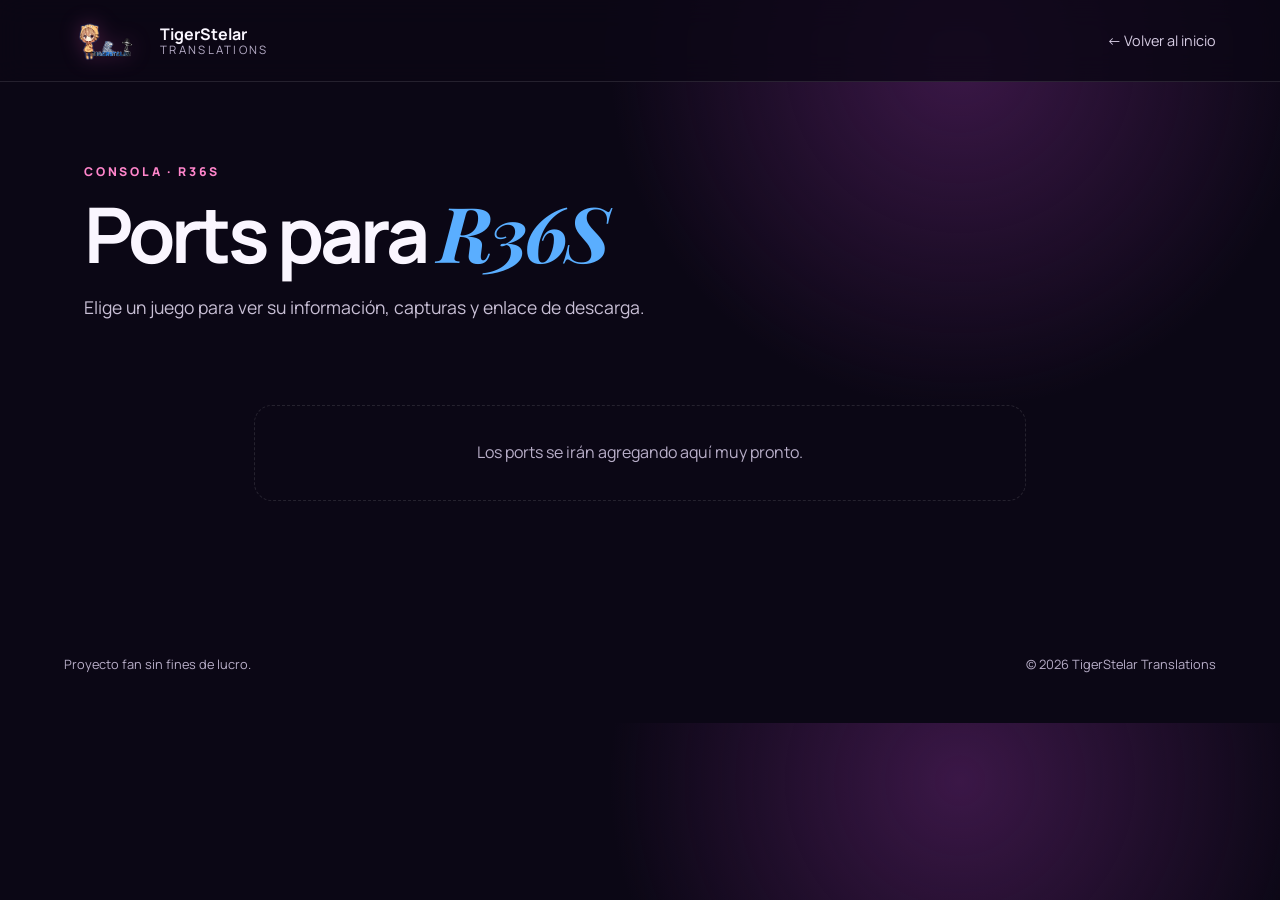
==== projects/ports-r36s/index.html @ 0d15827e "Add files via upload" ====
<!doctype html>
<html lang="es">
<head>
  <meta charset="utf-8"><meta name="viewport" content="width=device-width,initial-scale=1">
  <meta name="description" content="Ports de juegos para la R36S hechos por TigerStelar Translations.">
  <title>Ports para R36S | TigerStelar Translations</title>
  <link rel="icon" type="image/svg+xml" href="data:image/svg+xml,%3Csvg xmlns='http://www.w3.org/2000/svg' viewBox='0 0 64 64'%3E%3Crect width='64' height='64' rx='16' fill='%23100921'/%3E%3Cpath d='M32 9l5.8 14.8L54 25l-12.6 10.3L45.5 52 32 42.8 18.5 52l4.1-16.7L10 25l16.2-1.2z' fill='%23ff5dbb'/%3E%3C/svg%3E">
  <link rel="stylesheet" href="../../css/style.css">
</head>
<body class="project-page">
  <header class="topbar"><a class="brand" href="../../index.html"><img class="brand-logo" src="../../assets/images/tigerstelar-logo.png" alt="Logo de TigerStelar Translations"><span class="brand-name"><strong>TigerStelar</strong><small>Translations</small></span></a><a class="back-link" href="../../index.html">← Volver al inicio</a></header>
  <main>
    <section class="ports-page-hero">
      <p class="eyebrow">CONSOLA · R36S</p>
      <h1>Ports para <em>R36S</em></h1>
      <p class="intro">Elige un juego para ver su información, capturas y enlace de descarga.</p>
    </section>
    <section class="ports-list" aria-label="Lista de ports">
      <!-- PLANTILLA DE UN PORT (copiar y pegar uno por juego):
      <a class="port-item" href="NOMBRE-DEL-JUEGO/index.html">
        <div class="port-item-image"><img src="../../assets/images/ports-r36s/NOMBRE-DEL-JUEGO/card.jpg" alt="NOMBRE DEL JUEGO" loading="lazy"></div>
        <div class="port-item-name"><h2>NOMBRE DEL JUEGO</h2><span aria-hidden="true">→</span></div>
      </a>
      -->
      <p class="ports-empty">Los ports se irán agregando aquí muy pronto.</p>
    </section>
  </main>
  <footer><p>Proyecto fan sin fines de lucro.</p><p>© <span id="year"></span> TigerStelar Translations</p></footer>
  <script src="../../js/script.js"></script>
</body>
</html>
---- css/style.css ----
@import url('https://fonts.googleapis.com/css2?family=Manrope:wght@400;600;700;800&family=Playfair+Display:ital,wght@1,700&display=swap');
:root{--bg:#0b0715;--panel:#151024;--panel2:#1c1330;--text:#faf6ff;--muted:#b8aec8;--pink:#ff5dbb;--purple:#9e65ff;--line:rgba(255,255,255,.11)}
*{box-sizing:border-box}html{scroll-behavior:smooth}body{margin:0;background:radial-gradient(circle at 75% 10%,#32164a 0,transparent 30%),var(--bg);color:var(--text);font-family:Manrope,Arial,sans-serif;line-height:1.6}a{color:inherit;text-decoration:none}.topbar{height:82px;padding:0 max(5vw,24px);display:flex;align-items:center;justify-content:space-between;border-bottom:1px solid var(--line);background:rgba(11,7,21,.82);backdrop-filter:blur(14px);position:sticky;top:0;z-index:20}.brand{display:flex;gap:10px;align-items:center}.brand-star{width:38px;height:38px;border-radius:12px;display:grid;place-items:center;background:linear-gradient(135deg,var(--pink),var(--purple));box-shadow:0 0 24px #ff5dbb55}.brand strong,.brand small{display:block;line-height:1.15}.brand small{font-size:.72rem;letter-spacing:.2em;text-transform:uppercase;color:var(--muted)}nav{display:flex;gap:30px}nav a,.back-link{font-size:.9rem;color:#d8cee5}nav a:hover,.back-link:hover{color:var(--pink)}.menu-button{display:none;color:white;background:none;border:0;font-size:1.6rem}.hero,.project-hero{max-width:1240px;margin:auto;min-height:640px;padding:90px max(5vw,24px);display:grid;grid-template-columns:1.1fr .9fr;align-items:center;gap:50px}.eyebrow{font-size:.76rem;font-weight:800;letter-spacing:.23em;color:#ff85cb;margin:0 0 12px}.hero h1,.project-hero h1{font-size:clamp(3.2rem,7vw,6.4rem);line-height:.98;letter-spacing:-.055em;margin:0 0 28px}.hero h1 em,.project-hero h1 em{font-family:"Playfair Display",serif;color:var(--pink);font-weight:700}.intro{font-size:1.1rem;color:#c8bfd5;max-width:610px}.button{display:inline-flex;gap:18px;align-items:center;margin-top:24px;padding:14px 20px;border-radius:12px;background:linear-gradient(100deg,var(--pink),#b450f1);font-weight:800;box-shadow:0 10px 35px #e84fa22c}.hero-art{height:430px;position:relative;display:grid;place-items:center}.moon{width:min(34vw,360px);aspect-ratio:1;border-radius:50%;display:grid;place-items:center;background:radial-gradient(circle at 33% 28%,#ffd4ef,#ff78c6 34%,#924ce1 70%,#3e1f71);box-shadow:0 0 90px #c35aff55;position:relative;z-index:2}.moon span{font-size:7rem;font-weight:800;color:#170b2a55}.orbit{position:absolute;border:1px solid #ffb1df55;border-radius:50%;width:92%;height:52%;transform:rotate(-22deg)}.orbit-two{width:65%;height:110%;transform:rotate(45deg)}.spark{position:absolute;color:#ffbde3}.s1{top:5%;right:12%;font-size:2rem}.s2{bottom:12%;left:8%;font-size:2.5rem}.s3{top:35%;left:4%}.section{max-width:1240px;margin:auto;padding:90px max(5vw,24px)}.projects-section{border-top:1px solid var(--line)}.section-heading{display:flex;justify-content:space-between;gap:30px;align-items:end;margin-bottom:36px}.section-heading h2,.updates h2,.community h2,.about-project h2{font-size:clamp(2.2rem,5vw,4rem);line-height:1;margin:0}.section-heading>p{max-width:430px;color:var(--muted)}.projects-grid{display:grid;grid-template-columns:1.35fr .65fr;gap:22px}.project-card{background:linear-gradient(145deg,#21122f,#14101f);border:1px solid var(--line);border-radius:24px;overflow:hidden;transition:.25s}.project-card[href]:hover{transform:translateY(-6px);border-color:#ff73c866;box-shadow:0 18px 50px #0008}.project-visual{height:280px;display:grid;place-items:center;position:relative;background:radial-gradient(circle at 65% 38%,#fa66bd55,transparent 28%),linear-gradient(120deg,#2c1645,#12101d)}.project-platform{position:absolute;top:18px;left:18px;border:1px solid #ffffff33;border-radius:999px;padding:5px 11px;font-size:.72rem;font-weight:800}.project-monogram{font-size:5rem;font-weight:800;color:#ffd6ef;text-shadow:0 0 35px #fa5fbb88}.project-info{padding:22px 24px;display:flex;align-items:end;justify-content:space-between}.project-info h3{font-size:1.5rem;margin:8px 0 0}.project-info p{margin:0;color:var(--muted)}.status{font-size:.78rem;color:#ffacd9;font-weight:700}.status i{display:inline-block;width:8px;height:8px;border-radius:50%;background:#ff5dbb;box-shadow:0 0 12px #ff5dbb}.project-arrow{font-size:2rem}.coming-soon{opacity:.63}.question{font-size:6rem;color:#ffffff21}.status.muted{color:#aaa0b8}.news-grid{display:grid;grid-template-columns:repeat(3,1fr);gap:20px}.news-card{min-height:270px;padding:28px;border:1px solid var(--line);background:var(--panel);border-radius:20px}.news-card.featured{background:linear-gradient(145deg,#3a1743,#1d102b)}.news-card time{float:right;font-size:.72rem;color:var(--muted)}.news-tag{font-size:.7rem;font-weight:800;color:#ff79c5}.news-card h3{clear:both;font-size:1.35rem;padding-top:55px}.news-card p{color:var(--muted)}.updates{display:grid;grid-template-columns:.75fr 1.25fr;gap:70px}.updates-copy{color:var(--muted)}.timeline{margin:0;padding:0;list-style:none}.timeline li{display:grid;grid-template-columns:130px 1fr;gap:24px;padding:0 0 34px 28px;border-left:1px solid #b45aff55;position:relative}.timeline li:before{content:"";position:absolute;width:10px;height:10px;border-radius:50%;background:var(--pink);left:-6px;top:7px;box-shadow:0 0 15px var(--pink)}.timeline time{font-size:.75rem;color:#ff8dce;font-weight:800}.timeline strong{font-size:1.08rem}.timeline p{margin:3px 0;color:var(--muted)}.community{text-align:center;background:radial-gradient(circle,#3b174b,transparent 66%);border-block:1px solid var(--line);max-width:none}.community>p:not(.eyebrow){color:var(--muted)}.socials{display:flex;gap:16px;justify-content:center;margin-top:35px}.socials span{min-width:190px;padding:18px;border:1px solid var(--line);border-radius:14px;background:#171022;font-weight:800}.socials small{display:block;color:var(--muted);font-weight:400}footer{padding:35px max(5vw,24px);display:flex;justify-content:space-between;align-items:center;gap:25px;color:var(--muted);font-size:.8rem}.project-page{background:radial-gradient(circle at 75% 8%,#3b1747 0,transparent 30%),var(--bg)}.project-hero{min-height:590px}.project-hero .status{display:inline-block;margin-bottom:28px}.notice{display:inline-block;margin-top:18px;padding:10px 14px;border:1px solid var(--line);border-radius:10px;color:#dfd4e9}.oreimo-cover{justify-self:center;width:min(340px,80vw);aspect-ratio:.72;border-radius:22px;display:flex;flex-direction:column;align-items:center;justify-content:center;background:linear-gradient(145deg,#ff88ca,#9f5ddf 54%,#291443);box-shadow:20px 24px 0 #ffffff0a,0 25px 80px #dc5bb344;transform:rotate(3deg)}.oreimo-cover span{font-size:4.5rem;font-weight:800}.oreimo-cover b{letter-spacing:.45em}.progress-grid{display:grid;grid-template-columns:repeat(2,1fr);gap:18px}.progress-card{padding:24px;border:1px solid var(--line);border-radius:18px;background:var(--panel)}.progress-card>div:first-child{display:flex;justify-content:space-between}.progress-card p{color:var(--muted);margin-bottom:0}.progress{height:9px;background:#ffffff12;border-radius:20px;overflow:hidden;margin-top:16px}.progress i{display:block;height:100%;border-radius:20px;background:linear-gradient(90deg,var(--pink),var(--purple))}.about-project{display:grid;grid-template-columns:1fr 1fr;gap:70px;border-top:1px solid var(--line)}.about-project>div:last-child{font-size:1.05rem;color:var(--muted)}
@media(max-width:800px){.topbar{height:70px}.menu-button{display:block}nav{display:none;position:absolute;top:70px;left:0;right:0;padding:18px 24px;background:#0f091a;flex-direction:column;border-bottom:1px solid var(--line)}nav.open{display:flex}.hero,.project-hero{grid-template-columns:1fr;min-height:auto;padding-top:65px}.hero-art{height:320px}.moon{width:260px}.projects-grid,.news-grid,.updates,.about-project{grid-template-columns:1fr}.project-visual{height:230px}.section-heading{display:block}.socials,footer{flex-direction:column}.socials span{width:100%}.progress-grid{grid-template-columns:1fr}.timeline li{grid-template-columns:1fr;gap:4px}.hero h1,.project-hero h1{font-size:3.25rem}.oreimo-cover{width:260px}footer{text-align:center}}

/* Logo oficial de TigerStelar */
.brand{gap:8px}.brand-logo{width:88px;height:76px;object-fit:contain;filter:drop-shadow(0 0 10px #ff5dbb44)}
@media(max-width:800px){.brand-logo{width:72px;height:64px}.brand-name{display:none}}

/* Imágenes del proyecto Oreimo */
.project-visual-image{overflow:hidden;background:linear-gradient(135deg,#fff,#f7d9ed)}.project-visual-image img{width:100%;height:100%;object-fit:contain;object-position:center bottom;transition:transform .35s ease}.project-card:hover .project-visual-image img{transform:scale(1.035)}.project-visual-image:after{content:"";position:absolute;inset:auto 0 0;height:36%;background:linear-gradient(transparent,#171020cc);pointer-events:none}.project-visual-image .project-platform{z-index:2;background:#161021cc;backdrop-filter:blur(6px)}
.oreimo-cover{overflow:hidden;position:relative;background:linear-gradient(145deg,#fff,#f0cbe3)}.oreimo-cover img{width:100%;height:100%;object-fit:contain;object-position:center bottom}.oreimo-cover span,.oreimo-cover b{position:absolute;z-index:2;text-shadow:0 2px 14px #19091c99}.oreimo-cover span{top:28px;font-size:2.5rem}.oreimo-cover b{bottom:25px;background:#32113dcc;padding:7px 13px;border-radius:999px;font-size:.7rem}.oreimo-cover:after{content:"";position:absolute;inset:0;background:linear-gradient(180deg,transparent 60%,#351340aa)}
.gallery-section{border-top:1px solid var(--line)}.gallery-grid{display:grid;grid-template-columns:repeat(3,1fr);gap:18px}.gallery-grid figure{margin:0;padding:10px 10px 16px;background:var(--panel);border:1px solid var(--line);border-radius:18px}.gallery-button{display:block;width:100%;height:210px;padding:0;border:0;border-radius:12px;overflow:hidden;background:#08060c;cursor:zoom-in}.gallery-button img{width:100%;height:100%;object-fit:cover;transition:transform .25s}.gallery-button:hover img{transform:scale(1.025)}.gallery-grid figcaption{padding:12px 8px 0;color:var(--muted);font-size:.88rem}.lightbox{width:min(1100px,94vw);padding:45px 12px 12px;border:1px solid var(--line);border-radius:18px;background:#0b0715;color:white}.lightbox::backdrop{background:#050208df;backdrop-filter:blur(7px)}.lightbox img{display:block;max-width:100%;max-height:78vh;margin:auto;border-radius:10px}.lightbox p{text-align:center;margin:10px 0 0;color:var(--muted)}.lightbox-close{position:absolute;right:12px;top:7px;border:0;background:none;color:white;font-size:2rem;cursor:pointer}
@media(max-width:800px){.gallery-grid{grid-template-columns:1fr}.gallery-button{height:auto;aspect-ratio:16/9}.oreimo-cover span{font-size:2rem}}

/* Personajes junto a las barras de avance */
.character-progress{position:relative;min-height:190px;display:flex;align-items:center;gap:14px;overflow:hidden;padding:24px 20px 24px 126px}.progress-content{position:relative;z-index:2;width:100%;min-width:0}.progress-content>div:first-child{display:flex;justify-content:space-between;gap:14px}.progress-character{position:absolute;z-index:1;left:4px;bottom:-18px;width:120px;height:190px;object-fit:contain;object-position:center bottom;filter:drop-shadow(0 8px 16px #0008);pointer-events:none}.progress-character.kuroneko{width:132px;left:-4px}.progress-character.saori{width:136px;left:-7px;transform:rotate(-4deg)}.progress-character.ayase{width:118px;left:4px}.overall-progress{background:linear-gradient(135deg,#301443,#191027);border-color:#ff70c94d}.character-progress .progress{background:#ffffff18}
@media(max-width:560px){.character-progress{min-height:175px;padding-left:110px}.progress-character{width:105px;height:170px}.progress-character.kuroneko,.progress-character.saori{width:115px}.progress-content p{font-size:.88rem}}

/* Escala uniforme de los personajes (Kirino es la referencia visual) */
.progress-character.kirino{left:4px;bottom:-18px;width:120px;height:190px}
.progress-character.kuroneko{left:7px;bottom:-4px;width:108px;height:170px}
.progress-character.saori{left:-16px;bottom:-4px;width:172px;height:172px;object-position:center;transform:rotate(-51deg) scale(1.14);transform-origin:center}
.progress-character.ayase{left:11px;bottom:-7px;width:100px;height:174px}
@media(max-width:560px){.progress-character.kirino{width:105px;height:170px}.progress-character.kuroneko{left:8px;width:94px;height:154px}.progress-character.saori{left:-20px;width:154px;height:154px;transform:rotate(-51deg) scale(1.12)}.progress-character.ayase{left:10px;width:88px;height:158px}}

/* Comentarios y reportes de la comunidad */
.comments-section{border-top:1px solid var(--line)}
.comments-heading{display:flex;align-items:flex-end;justify-content:space-between;gap:32px;margin-bottom:30px}
.comments-heading h2{font-size:clamp(2.2rem,5vw,4rem);line-height:1;margin:0 0 18px}
.comments-heading p:not(.eyebrow){max-width:690px;margin:0;color:var(--muted)}
.discussions-link{flex:0 0 auto;padding:11px 15px;border:1px solid #ff75c75c;border-radius:12px;color:#ffd5ed;background:#ff5dbb0d;font-size:.86rem;font-weight:700;transition:.2s}
.discussions-link:hover{border-color:var(--pink);background:#ff5dbb1c;transform:translateY(-2px)}
.comments-panel{padding:24px;border:1px solid var(--line);border-radius:20px;background:linear-gradient(145deg,#171025,#110c1b);box-shadow:0 22px 60px #0003}
.comments-panel .giscus,.comments-panel .giscus-frame{width:100%}
.comments-panel noscript{display:block;color:var(--muted);text-align:center}
@media(max-width:800px){.comments-heading{display:block}.discussions-link{display:inline-flex;margin-top:22px}.comments-panel{padding:16px 12px}}

/* Novedades del proyecto */
.updates-section{border-top:1px solid var(--line)}
.project-updates{margin:0;padding:0;list-style:none;display:grid;grid-template-columns:repeat(3,1fr);gap:18px}
.project-updates li{position:relative;min-height:210px;padding:26px;border:1px solid var(--line);border-radius:18px;background:linear-gradient(145deg,#181025,#120d1c)}
.project-updates li:before{content:"";display:block;width:34px;height:3px;margin-bottom:24px;border-radius:99px;background:linear-gradient(90deg,var(--pink),var(--purple))}
.project-updates time,.project-updates li>span{font-size:.76rem;font-weight:800;letter-spacing:.08em;text-transform:uppercase;color:#ff91cf}
.project-updates strong{display:block;margin:12px 0 8px;font-size:1.05rem}
.project-updates p{margin:0;color:var(--muted);font-size:.92rem}
.project-updates .active{border-color:#ff70c94d;background:linear-gradient(145deg,#301443,#181025)}

/* Equipo y créditos */
.credits-section{border-top:1px solid var(--line)}
.credits-grid{display:grid;grid-template-columns:repeat(2,1fr);gap:18px}
.credit-card{display:flex;gap:18px;min-height:170px;padding:26px;border:1px solid var(--line);border-radius:18px;background:var(--panel)}
.featured-credit{background:linear-gradient(145deg,#301443,#181025);border-color:#ff70c94d}
.credit-icon{flex:0 0 42px;width:42px;height:42px;display:grid;place-items:center;border-radius:13px;background:linear-gradient(135deg,var(--pink),var(--purple));color:white;font-size:1.15rem;box-shadow:0 8px 24px #ff5dbb2e}
.credit-card h3{margin:2px 0 8px;font-size:1.08rem}.credit-card p{margin:0;color:var(--muted);font-size:.92rem}.credit-card small{display:block;margin-top:13px;color:#ff9cd2;font-weight:700}.credit-link{transition:.22s}.credit-link:hover{transform:translateY(-4px);border-color:#ff73c866;box-shadow:0 16px 38px #0005}.credits-note{margin:20px 0 0;color:var(--muted);font-size:.84rem}

/* Descarga futura */
.download-section{padding-top:55px}
.download-card{display:grid;grid-template-columns:1.25fr .75fr;gap:60px;align-items:center;padding:42px;border:1px solid #ff70c94d;border-radius:24px;background:radial-gradient(circle at 85% 20%,#9e65ff26,transparent 35%),linear-gradient(145deg,#301443,#171022);box-shadow:0 24px 70px #0004}
.download-card h2{font-size:clamp(2.2rem,5vw,4rem);line-height:1;margin:0 0 18px}.download-card p:not(.eyebrow){max-width:700px;margin:0;color:var(--muted)}
.download-action{display:flex;flex-direction:column;align-items:stretch;gap:12px}.download-status{font-size:.8rem;font-weight:800;color:#ffb3dc}.download-status i{display:inline-block;width:8px;height:8px;margin-right:5px;border-radius:50%;background:var(--pink);box-shadow:0 0 12px var(--pink)}
.download-button{display:block;padding:14px 18px;border:1px solid #ffffff17;border-radius:12px;background:#ffffff0c;color:#a99fb7;text-align:center;font-weight:800;cursor:not-allowed}.download-action small{color:var(--muted);text-align:center;line-height:1.45}
@media(max-width:800px){.project-updates,.credits-grid,.download-card{grid-template-columns:1fr}.project-updates li{min-height:0}.download-card{gap:30px;padding:28px 22px}.credit-card{min-height:0}}

/* Preguntas frecuentes, compatibilidad y aviso legal */
.info-section,.compatibility-section,.legal-section{border-top:1px solid var(--line)}
.faq-list{display:grid;gap:12px}.faq-list details{border:1px solid var(--line);border-radius:15px;background:var(--panel);overflow:hidden}.faq-list summary{display:flex;justify-content:space-between;gap:20px;align-items:center;padding:19px 22px;cursor:pointer;font-weight:700;list-style:none}.faq-list summary::-webkit-details-marker{display:none}.faq-list summary span{color:var(--pink);font-size:1.3rem;transition:.2s}.faq-list details[open] summary span{transform:rotate(45deg)}.faq-list details p{margin:0;padding:0 22px 20px;color:var(--muted)}
.compatibility-grid{display:grid;grid-template-columns:repeat(2,1fr);gap:16px}.compatibility-grid article{display:grid;grid-template-columns:auto 1fr auto;gap:16px;align-items:center;padding:22px;border:1px solid var(--line);border-radius:18px;background:var(--panel)}.compatibility-icon{width:48px;height:48px;display:grid;place-items:center;border-radius:14px;background:#ff5dbb13;border:1px solid #ff6fc94a;color:#ffa6d6;font-weight:800;font-size:.82rem}.compatibility-grid h3{margin:0 0 4px;font-size:1rem}.compatibility-grid p{margin:0;color:var(--muted);font-size:.86rem}.compatibility-status{padding:5px 9px;border-radius:999px;font-size:.7rem;white-space:nowrap}.compatibility-status.testing{background:#ffbd5918;color:#ffd18a}.compatibility-status.ready{background:#4cdf9a18;color:#79e8b2}.compatibility-status.pending{background:#ffffff0d;color:#bdb4c8}
.legal-section{padding-top:55px;padding-bottom:55px}.legal-card{display:flex;gap:18px;align-items:flex-start;padding:25px;border:1px solid var(--line);border-radius:18px;background:#ffffff07}.legal-card>span{color:#ff8dce;font-size:1.45rem}.legal-card h2{margin:0 0 7px;font-size:1.1rem}.legal-card p{margin:0;color:var(--muted);font-size:.9rem}

/* Reproductor flotante de Oreimo */
.music-player{position:fixed;right:22px;bottom:22px;z-index:50;width:300px;padding:17px;border:1px solid #ff73c85c;border-radius:19px;background:linear-gradient(145deg,#21142fef,#100a1bef);box-shadow:0 20px 60px #0009;backdrop-filter:blur(16px);transition:.25s}.player-toggle{position:absolute;right:10px;top:8px;width:30px;height:30px;border:0;border-radius:9px;background:#ffffff0b;color:#e8ddec;cursor:pointer;font-size:1.15rem}.player-top{display:flex;gap:12px;align-items:center;padding-right:30px}.player-disc{width:43px;height:43px;display:grid;place-items:center;flex:0 0 auto;border-radius:50%;background:conic-gradient(var(--pink),var(--purple),#2a173d,var(--pink));border:4px solid #ffffff1a;box-shadow:0 0 20px #ff5dbb34}.player-top div{min-width:0}.player-top small,.player-top strong,.player-top span{display:block}.player-top small{color:#ff8dce;font-size:.62rem;font-weight:800;letter-spacing:.14em}.player-track{overflow:hidden;text-overflow:ellipsis;white-space:nowrap;font-size:.9rem;margin-top:2px}.player-counter{color:var(--muted);font-size:.68rem}.player-controls{display:flex;justify-content:center;align-items:center;gap:12px;margin:15px 0 11px}.player-controls button{width:38px;height:34px;border:1px solid var(--line);border-radius:10px;background:#ffffff0a;color:white;cursor:pointer}.player-controls .player-play{width:44px;height:44px;border:0;border-radius:50%;background:linear-gradient(135deg,var(--pink),var(--purple));box-shadow:0 7px 22px #ff5dbb3b}.player-volume{display:flex;align-items:center;gap:9px}.player-volume span{font-size:.78rem}.player-volume input{width:100%;accent-color:var(--pink)}.player-mini{display:none;align-items:center;gap:8px}.player-mini span{width:32px;height:32px;display:grid;place-items:center;border-radius:50%;background:linear-gradient(135deg,var(--pink),var(--purple))}.music-player.minimized{width:126px;padding:10px 40px 10px 12px;cursor:pointer}.music-player.minimized .player-main{display:none}.music-player.minimized .player-mini{display:flex}.music-player.minimized .player-toggle{transform:rotate(180deg);top:11px}
@media(max-width:800px){.compatibility-grid{grid-template-columns:1fr}.music-player{right:12px;bottom:12px;width:min(300px,calc(100vw - 24px))}.compatibility-grid article{grid-template-columns:auto 1fr}.compatibility-status{grid-column:2;justify-self:start}.legal-card{padding:20px}}

/* Reproductor compacto en la barra superior */
.music-player{top:10px;bottom:auto;left:50%;right:auto;width:min(420px,42vw);min-height:62px;padding:8px 42px 8px 10px;transform:translateX(-50%);border-radius:16px}
.music-player .player-main{display:grid;grid-template-columns:minmax(135px,1fr) auto 82px;align-items:center;gap:9px}
.music-player .player-top{padding-right:0;gap:8px;min-width:0}.music-player .player-disc{width:35px;height:35px;border-width:3px}.music-player .player-top small{display:none}.music-player .player-track{font-size:.78rem}.music-player .player-counter{font-size:.61rem}
.music-player .player-controls{gap:5px;margin:0}.music-player .player-controls button{width:29px;height:29px;padding:0;font-size:.68rem}.music-player .player-controls .player-play{width:35px;height:35px}
.music-player .player-volume{gap:5px}.music-player .player-volume span{font-size:.65rem}.music-player .player-toggle{top:15px;right:8px}
.music-player.minimized{top:14px;bottom:auto;left:50%;right:auto;width:126px;min-height:52px;padding:10px 40px 10px 12px;transform:translateX(-50%)}
@media(max-width:900px){.music-player,.music-player.minimized{top:78px;left:auto;right:12px;transform:none}.music-player{width:min(340px,calc(100vw - 24px))}.music-player.minimized{width:126px}.music-player:not(.minimized) .player-main{grid-template-columns:minmax(120px,1fr) auto}.music-player:not(.minimized) .player-volume{grid-column:1/-1}.music-player:not(.minimized){padding-bottom:11px}}

/* Oregairu: platform strip overlays the supplied cover without changing the artwork. */
.oregairu-cover{position:relative;width:min(100%,360px);margin:auto;border-radius:22px;overflow:hidden;border:1px solid #ffffff24;box-shadow:0 25px 70px #0008}
.oregairu-cover img{display:block;width:100%;height:auto}
.oregairu-platform{position:absolute;left:0;top:0;width:100%;height:8.25%;display:flex;align-items:center;padding-left:6%;background:linear-gradient(90deg,#124eac,#087bc4);font:bold clamp(18px,3vw,28px) Arial,sans-serif;color:white}
.oregairu .project-visual-image img{object-position:center 75%}
@media(max-width:800px){.oregairu-cover{width:min(75vw,340px)}}

.oregairu-progress{max-width:720px;padding:28px 32px}
.oregairu-progress .progress-content{width:100%}
.oregairu-routes{list-style:none;margin:0;padding:0;display:grid;grid-template-columns:repeat(3,minmax(0,1fr));gap:14px}
.oregairu-routes li{border:1px solid var(--line);border-radius:15px;background:var(--panel);padding:14px 18px;font-weight:700}
.oregairu-routes li:last-child{color:var(--muted)}
@media(max-width:800px){.oregairu-routes{grid-template-columns:repeat(2,minmax(0,1fr))}}
@media(max-width:560px){.oregairu-routes{grid-template-columns:1fr}.oregairu-progress{padding:22px}}

.oregairu-status-notes{max-width:900px;margin-top:24px;padding:20px 28px;border:1px solid var(--line);border-radius:18px;background:var(--panel);color:var(--muted)}
.oregairu-status-notes p{margin:0 0 14px}.oregairu-status-notes p:last-child{margin-bottom:0}

.oregairu-download-side{display:grid;grid-template-columns:135px minmax(190px,1fr);gap:20px;align-items:center}
.oregairu-download-side>img{display:block;width:135px;max-height:210px;object-fit:contain;object-position:center}
.oregairu-download .download-status.available{color:#8ff1bd}
.oregairu-download .download-status.available i{background:#54dfa0;box-shadow:0 0 12px #54dfa0}
.oregairu-download .download-button.available{cursor:pointer;border-color:#ff82cc66;background:linear-gradient(100deg,var(--pink),#9e55e9);color:#fff;box-shadow:0 10px 30px #d84ca63d;transition:.2s}
.oregairu-download .download-button.available:hover{transform:translateY(-2px);box-shadow:0 14px 38px #d84ca65c}
@media(max-width:1000px){.oregairu-download-side{grid-template-columns:110px minmax(170px,1fr)}.oregairu-download-side>img{width:110px;max-height:160px}}
@media(max-width:560px){.oregairu-download-side{grid-template-columns:1fr}.oregairu-download-side>img{width:125px;max-height:182px;margin:auto}}

.oregairu-team-grid{display:grid;grid-template-columns:repeat(2,minmax(0,1fr));gap:24px}
.oregairu-team-card{display:grid;grid-template-columns:190px 1fr;min-height:280px;overflow:hidden;border:1px solid var(--line);border-radius:22px;background:linear-gradient(145deg,#241330,#15101e);box-shadow:0 18px 48px #0003}
.oregairu-team-image{position:relative;min-height:280px;overflow:hidden;background:#f8f5fa}
.oregairu-team-image img{display:block;width:100%;height:100%;object-fit:cover;object-position:top center}
.facebook-badge{position:absolute;right:12px;bottom:12px;width:38px;height:38px;display:grid;place-items:center;border:2px solid #fff;border-radius:50%;background:#1877f2;color:#fff;font:bold 25px/1 Arial,sans-serif;box-shadow:0 7px 20px #0007;transition:.2s}
.facebook-badge:hover{transform:translateY(-3px) scale(1.06);background:#3187f5}
.oregairu-team-copy{align-self:center;padding:28px}.oregairu-team-copy h3{margin:0 0 10px;font-size:1.35rem;line-height:1.25}.oregairu-team-copy p{margin:0;color:var(--muted)}
@media(max-width:950px){.oregairu-team-card{grid-template-columns:150px 1fr}.oregairu-team-image{min-height:250px}}
@media(max-width:720px){.oregairu-team-grid{grid-template-columns:1fr}.oregairu-team-card{grid-template-columns:135px 1fr;min-height:220px}.oregairu-team-image{min-height:220px}}
@media(max-width:430px){.oregairu-team-card{grid-template-columns:1fr}.oregairu-team-image{height:300px}.oregairu-team-copy{padding:22px}}

.oregairu-credits+.info-section{border-top:1px solid var(--line)}
.oregairu-credits~.compatibility-section .compatibility-grid{grid-template-columns:repeat(3,minmax(0,1fr))}
.oregairu-credits~.compatibility-section .compatibility-grid article{grid-template-columns:auto 1fr;align-items:start}
.oregairu-credits~.compatibility-section .compatibility-status{grid-column:2;justify-self:start}
@media(max-width:950px){.oregairu-credits~.compatibility-section .compatibility-grid{grid-template-columns:1fr}}

/* ===== Ports R36S ===== */
.project-card.ports{grid-column:1/-1;display:grid;grid-template-columns:1.15fr .85fr;border-color:#3d8bff55;background:linear-gradient(145deg,#0b1a3d,#0a0f24)}
.project-card.ports:hover{border-color:#4aa3ff99;box-shadow:0 18px 50px #0a2a7a66}
.project-card.ports .project-visual{height:auto;aspect-ratio:4/3;background:#050b2a}
.project-card.ports .project-visual img{object-fit:cover;object-position:center}
.project-card.ports .project-visual:after{display:none}
.project-card.ports .project-info{flex-direction:column;align-items:flex-start;justify-content:center;gap:18px;padding:34px}
.project-card.ports .project-info h3{font-size:clamp(1.8rem,3.4vw,2.8rem);line-height:1.05;margin:10px 0 12px}
.project-card.ports .status{color:#8fc4ff}.project-card.ports .status i{background:#4aa3ff;box-shadow:0 0 12px #4aa3ff}
@media(max-width:800px){.project-card.ports{grid-template-columns:1fr}.project-card.ports .project-info{padding:22px 24px}}

.ports-page-hero{max-width:1240px;margin:auto;padding:80px max(5vw,24px) 20px}
.ports-page-hero h1{font-size:clamp(2.6rem,6vw,5rem);line-height:1;letter-spacing:-.05em;margin:0 0 20px}
.ports-page-hero h1 em{font-family:"Playfair Display",serif;color:#5aaeff;font-weight:700}
.ports-list{max-width:900px;margin:0 auto;padding:30px max(5vw,24px) 90px;display:flex;flex-direction:column;gap:22px}
.port-item{display:block;border:1px solid var(--line);border-radius:22px;overflow:hidden;background:var(--panel);transition:.25s}
.port-item:hover{transform:translateY(-5px);border-color:#4aa3ff88;box-shadow:0 18px 50px #0008}
.port-item-image{aspect-ratio:16/9;background:#08060c;overflow:hidden}
.port-item-image img{width:100%;height:100%;object-fit:cover;display:block;transition:transform .35s}
.port-item:hover .port-item-image img{transform:scale(1.03)}
.port-item-name{display:flex;align-items:center;justify-content:space-between;gap:16px;padding:18px 24px}
.port-item-name h2{margin:0;font-size:1.4rem}.port-item-name span{font-size:1.6rem;color:#8fc4ff}
.ports-empty{padding:34px;border:1px dashed var(--line);border-radius:18px;text-align:center;color:var(--muted)}
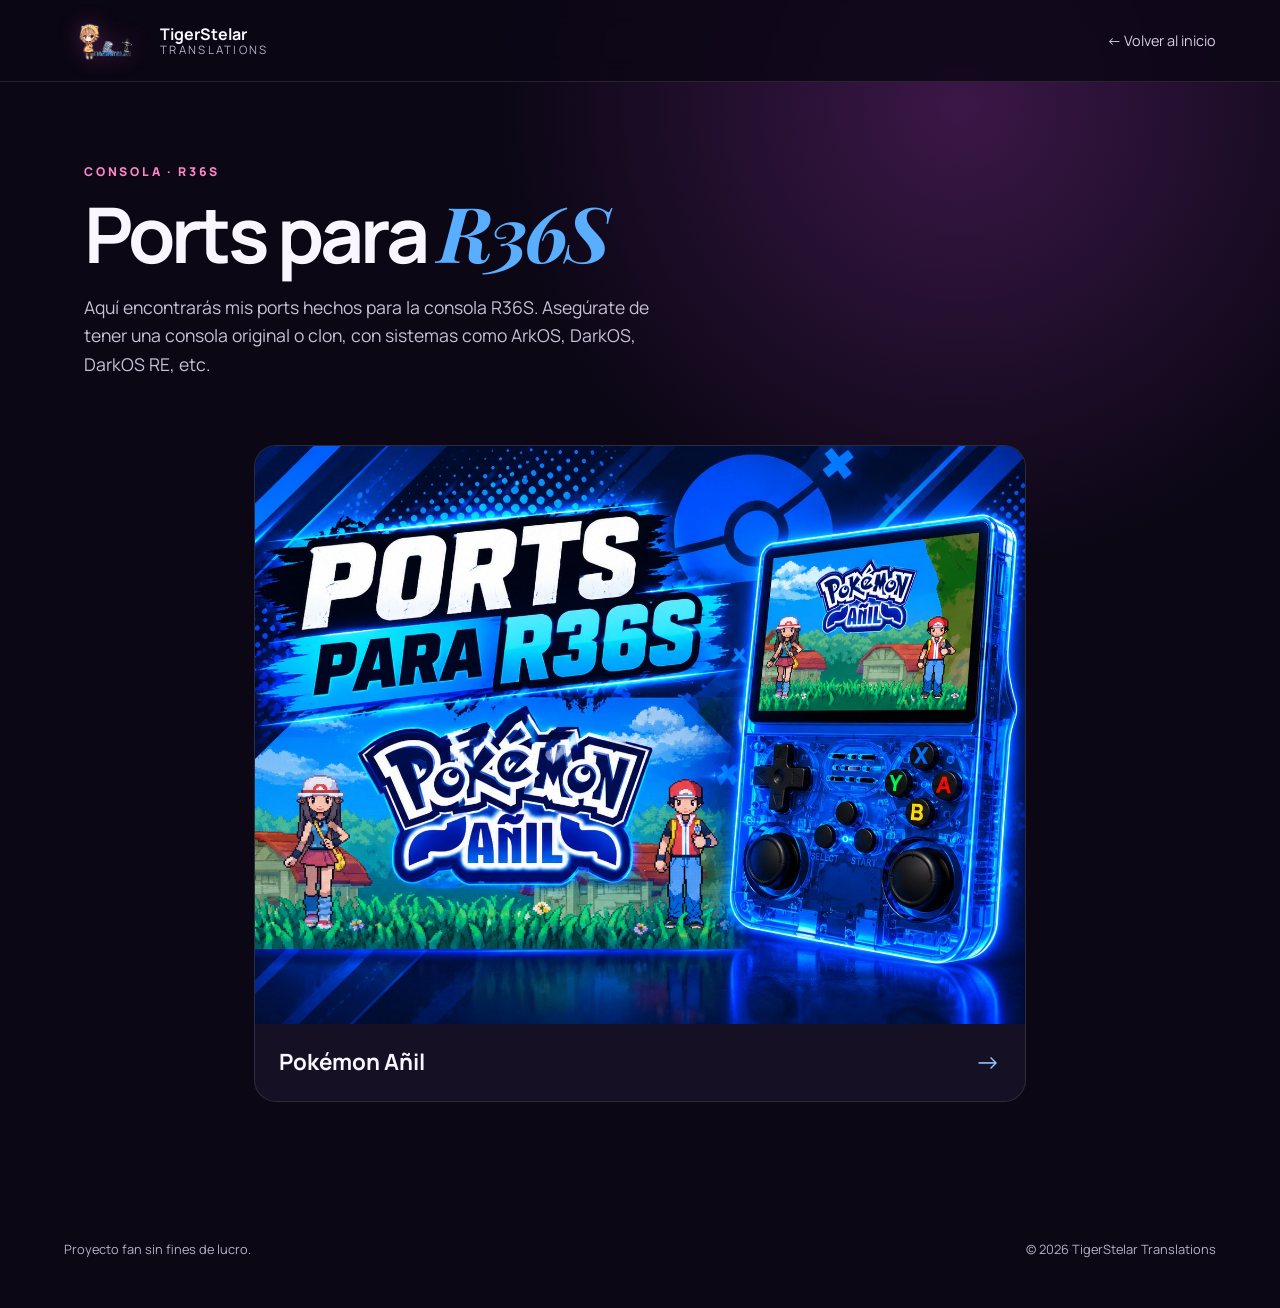
==== commit a1fcb16a: "Add files via upload" ====
--- a/projects/ports-r36s/index.html
+++ b/projects/ports-r36s/index.html
@@ -13,7 +13,7 @@
     <section class="ports-page-hero">
       <p class="eyebrow">CONSOLA · R36S</p>
       <h1>Ports para <em>R36S</em></h1>
-      <p class="intro">Elige un juego para ver su información, capturas y enlace de descarga.</p>
+      <p class="intro">Aquí encontrarás mis ports hechos para la consola R36S. Asegúrate de tener una consola original o clon, con sistemas como ArkOS, DarkOS, DarkOS RE, etc.</p>
     </section>
     <section class="ports-list" aria-label="Lista de ports">
       <!-- PLANTILLA DE UN PORT (copiar y pegar uno por juego):
@@ -22,7 +22,10 @@
         <div class="port-item-name"><h2>NOMBRE DEL JUEGO</h2><span aria-hidden="true">→</span></div>
       </a>
       -->
-      <p class="ports-empty">Los ports se irán agregando aquí muy pronto.</p>
+      <a class="port-item" href="pokemon-anil/index.html">
+        <div class="port-item-image"><img src="../../assets/images/ports-r36s/pokemon-anil/card.jpg" alt="Pokémon Añil" loading="lazy"></div>
+        <div class="port-item-name"><h2>Pokémon Añil</h2><span aria-hidden="true">→</span></div>
+      </a>
     </section>
   </main>
   <footer><p>Proyecto fan sin fines de lucro.</p><p>© <span id="year"></span> TigerStelar Translations</p></footer>
--- a/css/style.css
+++ b/css/style.css
@@ -148,3 +148,12 @@
 .port-item-name{display:flex;align-items:center;justify-content:space-between;gap:16px;padding:18px 24px}
 .port-item-name h2{margin:0;font-size:1.4rem}.port-item-name span{font-size:1.6rem;color:#8fc4ff}
 .ports-empty{padding:34px;border:1px dashed var(--line);border-radius:18px;text-align:center;color:var(--muted)}
+
+/* Ports R36S: imágenes de la lista en 4:3 y página de cada port */
+.port-item-image{aspect-ratio:4/3}
+.port-cover{position:relative;width:min(100%,520px);margin:auto;border-radius:22px;overflow:hidden;border:1px solid #4aa3ff55;box-shadow:0 25px 70px #0a2a7a66}
+.port-cover img{display:block;width:100%;height:auto}
+.port-cover .oregairu-platform,.port-cover .port-badge{position:absolute;top:14px;left:14px;padding:5px 11px;border:1px solid #ffffff33;border-radius:999px;background:#161021cc;font-size:.72rem;font-weight:800}
+.port-hero .eyebrow{color:#8fc4ff}.port-hero .status{color:#8fc4ff}.port-hero .status i{background:#4aa3ff;box-shadow:0 0 12px #4aa3ff}
+.port-hero h1{font-size:clamp(2.6rem,6vw,5rem)}
+.port-gallery-empty{padding:34px;border:1px dashed var(--line);border-radius:18px;text-align:center;color:var(--muted)}
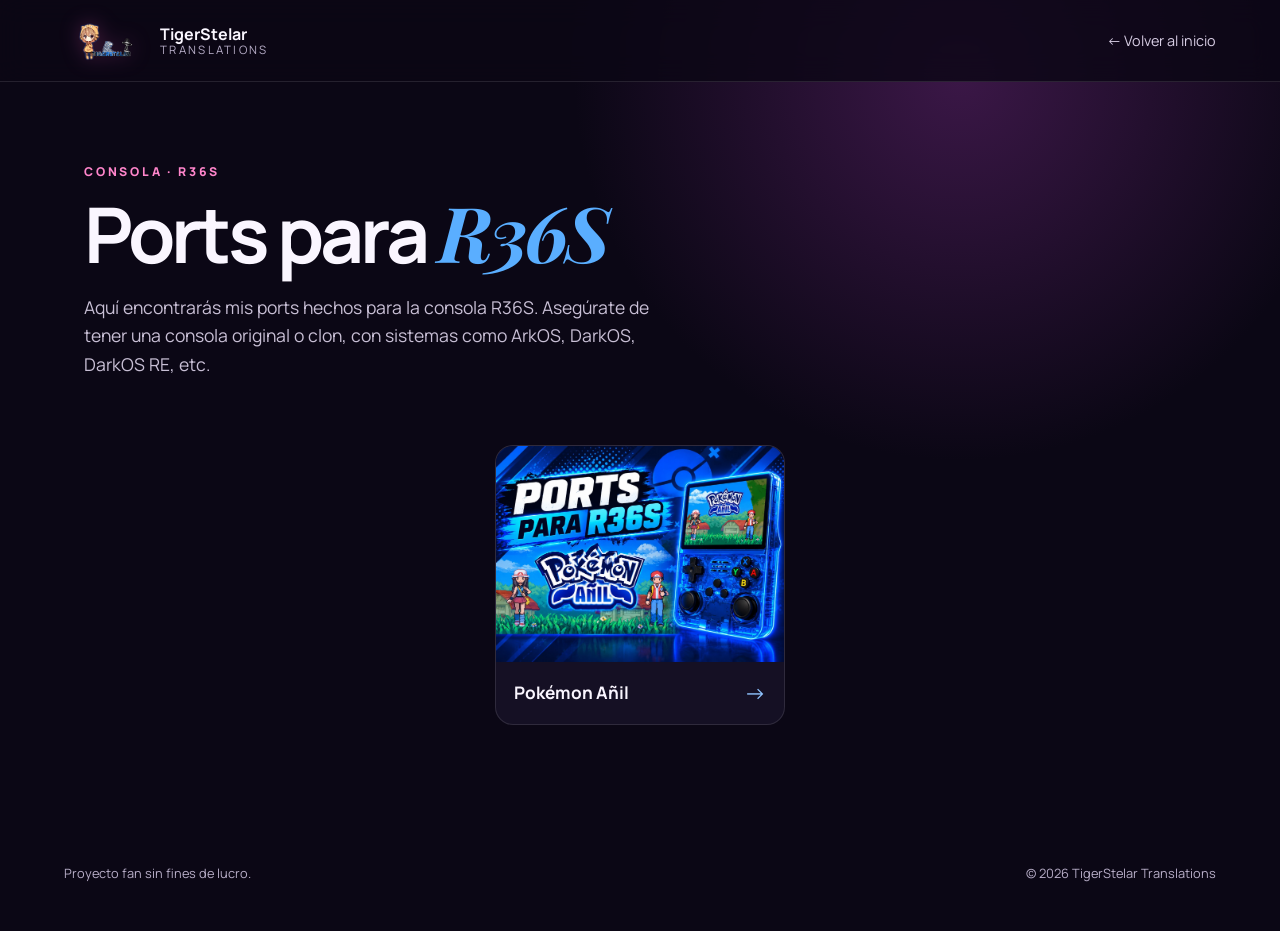
==== commit 215c2865: "Add files via upload edit size x3" ====
--- a/projects/ports-r36s/index.html
+++ b/projects/ports-r36s/index.html
@@ -5,7 +5,7 @@
   <meta name="description" content="Ports de juegos para la R36S hechos por TigerStelar Translations.">
   <title>Ports para R36S | TigerStelar Translations</title>
   <link rel="icon" type="image/svg+xml" href="data:image/svg+xml,%3Csvg xmlns='http://www.w3.org/2000/svg' viewBox='0 0 64 64'%3E%3Crect width='64' height='64' rx='16' fill='%23100921'/%3E%3Cpath d='M32 9l5.8 14.8L54 25l-12.6 10.3L45.5 52 32 42.8 18.5 52l4.1-16.7L10 25l16.2-1.2z' fill='%23ff5dbb'/%3E%3C/svg%3E">
-  <link rel="stylesheet" href="../../css/style.css">
+  <link rel="stylesheet" href="../../css/style.css?v=21">
 </head>
 <body class="project-page">
   <header class="topbar"><a class="brand" href="../../index.html"><img class="brand-logo" src="../../assets/images/tigerstelar-logo.png" alt="Logo de TigerStelar Translations"><span class="brand-name"><strong>TigerStelar</strong><small>Translations</small></span></a><a class="back-link" href="../../index.html">← Volver al inicio</a></header>
--- a/css/style.css
+++ b/css/style.css
@@ -157,3 +157,20 @@
 .port-hero .eyebrow{color:#8fc4ff}.port-hero .status{color:#8fc4ff}.port-hero .status i{background:#4aa3ff;box-shadow:0 0 12px #4aa3ff}
 .port-hero h1{font-size:clamp(2.6rem,6vw,5rem)}
 .port-gallery-empty{padding:34px;border:1px dashed var(--line);border-radius:18px;text-align:center;color:var(--muted)}
+
+/* Lista de ports más compacta (mitad de tamaño) */
+.ports-list{max-width:470px;gap:18px}
+.port-item-name{padding:14px 20px}.port-item-name h2{font-size:1.15rem}
+.ports-list{max-width:340px;gap:16px}
+.port-item{border-radius:16px}
+.port-item-name{padding:12px 16px}.port-item-name h2{font-size:1rem}.port-item-name span{font-size:1.3rem}
+.ports-list{max-width:410px;gap:18px}
+.port-item{border-radius:18px}
+.port-item-name{padding:14px 18px}.port-item-name h2{font-size:1.1rem}.port-item-name span{font-size:1.4rem}
+.ports-list{max-width:400px;gap:18px}
+.port-item{border-radius:18px}
+.port-item-name{padding:13px 18px}.port-item-name h2{font-size:1.08rem}.port-item-name span{font-size:1.4rem}
+
+/* Tamaño fijo de cada port (independiente del margen de la página) */
+.ports-list{max-width:none;align-items:center}
+.port-item{width:290px;max-width:100%}
